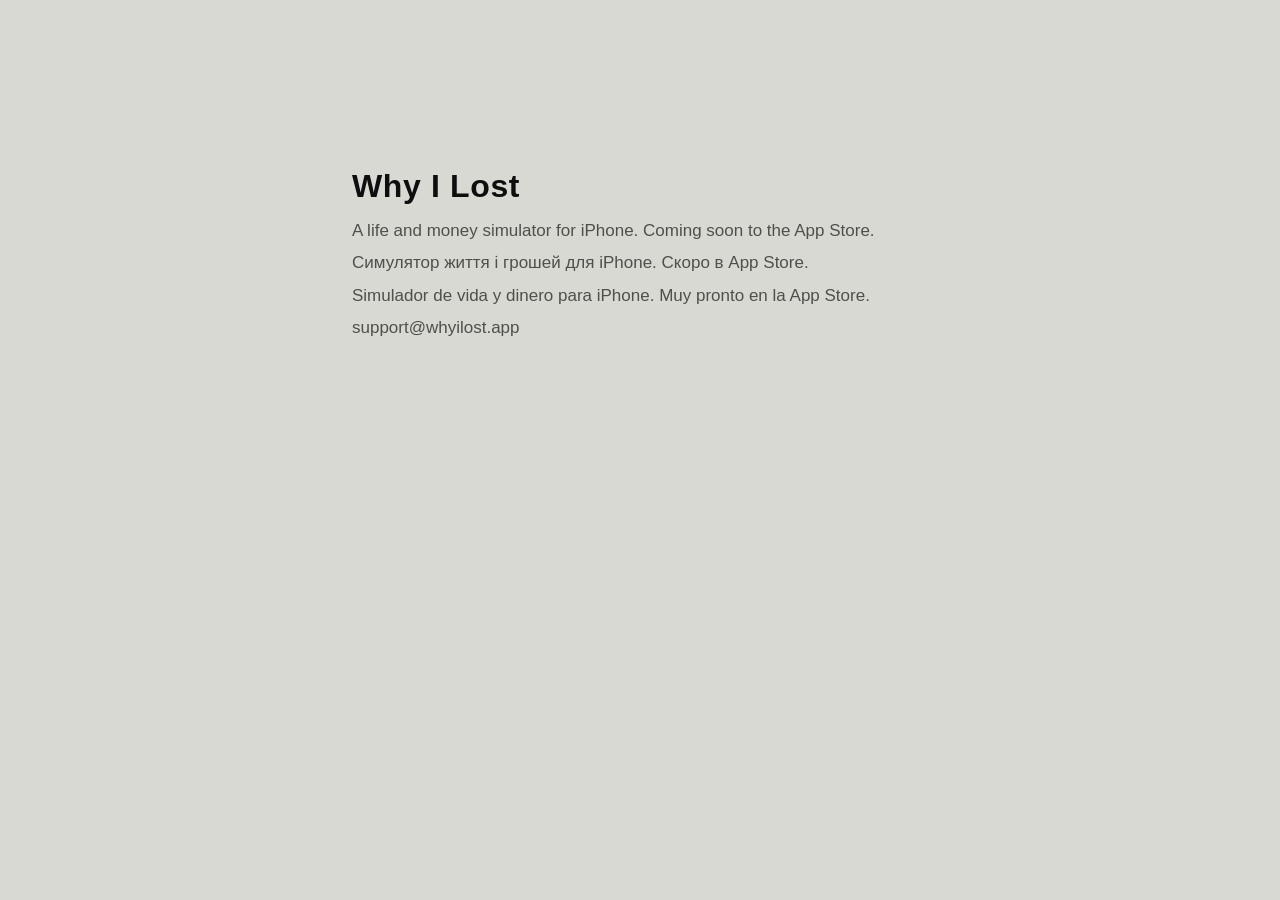
==== index.html @ 10727b98 "feat(028): T11 (part) - a placeholder page so GitHub Pages can start site/ holds a one-page placehol" ====
<!doctype html>
<html lang="en">
<head>
<meta charset="utf-8">
<meta name="viewport" content="width=device-width, initial-scale=1">
<title>Why I Lost</title>
<meta name="description" content="Why I Lost, a life and money simulator for iPhone.">
<style>
  :root { --bg: #d9d9d4; --ink: #0e0e0e; --ink2: #4f4f4b; }
  @media (prefers-color-scheme: dark) { :root { --bg: #0c0c0c; --ink: #ededed; --ink2: #9a9a96; } }
  body { margin: 0; background: var(--bg); color: var(--ink);
         font: 17px/1.5 -apple-system, BlinkMacSystemFont, "Segoe UI", Roboto, sans-serif; }
  main { max-width: 36rem; margin: 0 auto; padding: 18vh 20px 40px; }
  h1 { font-size: 2rem; margin: 0 0 .25em; letter-spacing: .02em; }
  p { margin: .4em 0; color: var(--ink2); }
  a { color: inherit; }
</style>
</head>
<body>
<main>
  <h1>Why I Lost</h1>
  <p>A life and money simulator for iPhone. Coming soon to the App Store.</p>
  <p lang="uk">Симулятор життя і грошей для iPhone. Скоро в App Store.</p>
  <p lang="es">Simulador de vida y dinero para iPhone. Muy pronto en la App Store.</p>
  <p>support@whyilost.app</p>
</main>
</body>
</html>
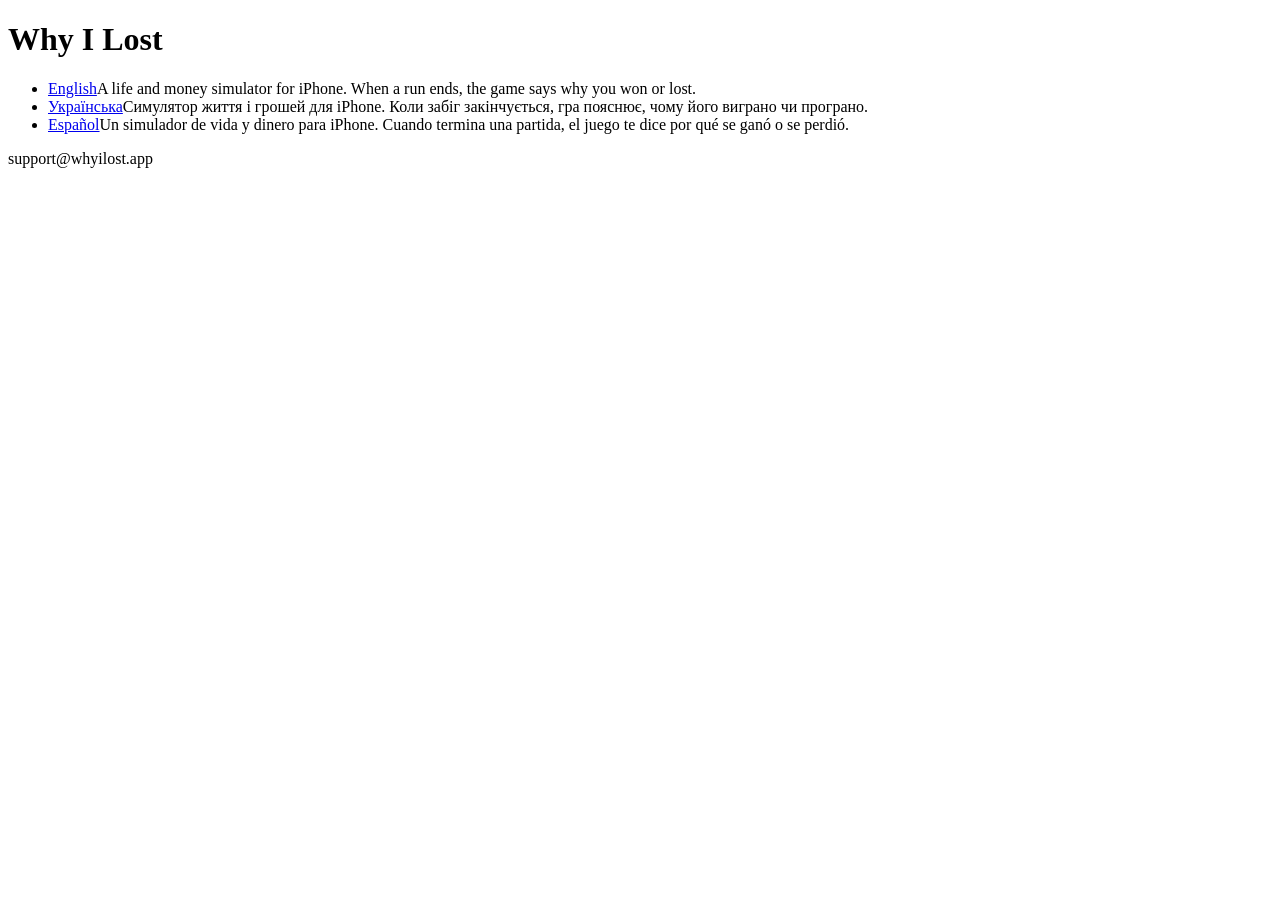
==== commit e53130aa: "feat(028): T9 - the site in uk and es, and the root's three languages Co-Authored-By: Claude Opus 5." ====
--- a/index.html
+++ b/index.html
@@ -4,25 +4,18 @@
 <meta charset="utf-8">
 <meta name="viewport" content="width=device-width, initial-scale=1">
 <title>Why I Lost</title>
-<meta name="description" content="Why I Lost, a life and money simulator for iPhone.">
-<style>
-  :root { --bg: #d9d9d4; --ink: #0e0e0e; --ink2: #4f4f4b; }
-  @media (prefers-color-scheme: dark) { :root { --bg: #0c0c0c; --ink: #ededed; --ink2: #9a9a96; } }
-  body { margin: 0; background: var(--bg); color: var(--ink);
-         font: 17px/1.5 -apple-system, BlinkMacSystemFont, "Segoe UI", Roboto, sans-serif; }
-  main { max-width: 36rem; margin: 0 auto; padding: 18vh 20px 40px; }
-  h1 { font-size: 2rem; margin: 0 0 .25em; letter-spacing: .02em; }
-  p { margin: .4em 0; color: var(--ink2); }
-  a { color: inherit; }
-</style>
+<meta name="description" content="A life and money simulator for iPhone. When a run ends, the game says why you won or lost.">
+<link rel="stylesheet" href="/style.css">
 </head>
 <body>
-<main>
-  <h1>Why I Lost</h1>
-  <p>A life and money simulator for iPhone. Coming soon to the App Store.</p>
-  <p lang="uk">Симулятор життя і грошей для iPhone. Скоро в App Store.</p>
-  <p lang="es">Simulador de vida y dinero para iPhone. Muy pronto en la App Store.</p>
-  <p>support@whyilost.app</p>
+<main class="root">
+<h1>Why I Lost</h1>
+<ul class="choose">
+<li lang="en"><a href="/en/about/" hreflang="en">English</a><span>A life and money simulator for iPhone. When a run ends, the game says why you won or lost.</span></li>
+<li lang="uk"><a href="/uk/about/" hreflang="uk">Українська</a><span>Симулятор життя і грошей для iPhone. Коли забіг закінчується, гра пояснює, чому його виграно чи програно.</span></li>
+<li lang="es"><a href="/es/about/" hreflang="es">Español</a><span>Un simulador de vida y dinero para iPhone. Cuando termina una partida, el juego te dice por qué se ganó o se perdió.</span></li>
+</ul>
+<p class="meta">support@whyilost.app</p>
 </main>
 </body>
 </html>
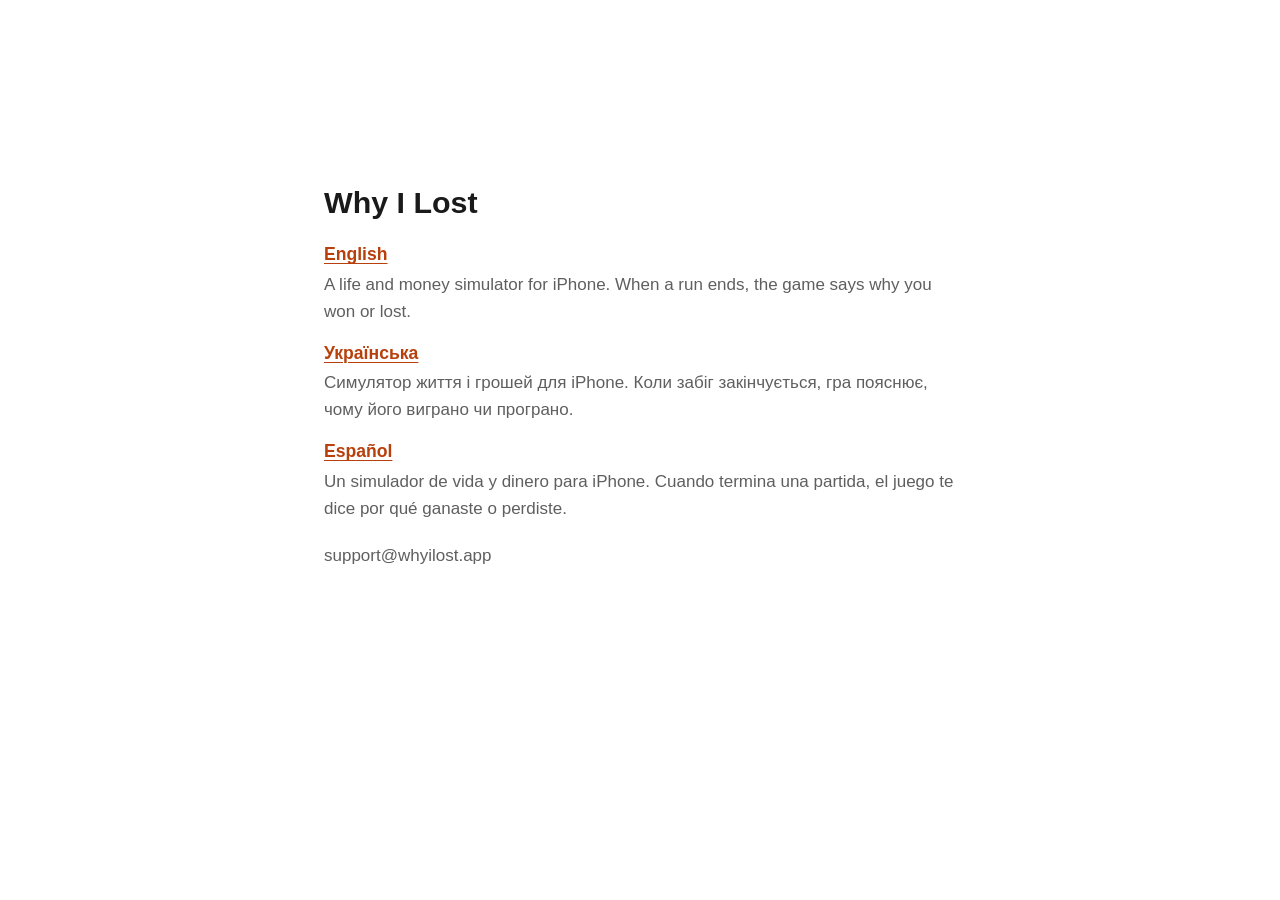
==== commit a5494530: "fix(028): T10 (part) - the Spanish readers' edits, and three weak places in en and uk The es-ES edit" ====
--- a/index.html
+++ b/index.html
@@ -13,7 +13,7 @@
 <ul class="choose">
 <li lang="en"><a href="/en/about/" hreflang="en">English</a><span>A life and money simulator for iPhone. When a run ends, the game says why you won or lost.</span></li>
 <li lang="uk"><a href="/uk/about/" hreflang="uk">Українська</a><span>Симулятор життя і грошей для iPhone. Коли забіг закінчується, гра пояснює, чому його виграно чи програно.</span></li>
-<li lang="es"><a href="/es/about/" hreflang="es">Español</a><span>Un simulador de vida y dinero para iPhone. Cuando termina una partida, el juego te dice por qué se ganó o se perdió.</span></li>
+<li lang="es"><a href="/es/about/" hreflang="es">Español</a><span>Un simulador de vida y dinero para iPhone. Cuando termina una partida, el juego te dice por qué ganaste o perdiste.</span></li>
 </ul>
 <p class="meta">support@whyilost.app</p>
 </main>
--- a/style.css
+++ b/style.css
@@ -0,0 +1,36 @@
+/* whyilost.app's plain pages (story 028, ADR-0064): privacy, support and about, in the Togethis pattern. The landing page in
+   the game's own look is backlog 105. One column, the system font, light and dark. No script, no web font, no cookie. */
+:root { --bg: #ffffff; --fg: #1a1a1a; --muted: #5f5f5f; --line: #e3e3e3; --link: #b8400c; color-scheme: light dark; }
+@media (prefers-color-scheme: dark) {
+  :root { --bg: #111111; --fg: #ededed; --muted: #a3a3a3; --line: #333333; --link: #ff8a57; }
+}
+* { box-sizing: border-box; }
+body {
+  margin: 0; background: var(--bg); color: var(--fg);
+  font: 17px/1.6 -apple-system, BlinkMacSystemFont, "Segoe UI", Roboto, "Helvetica Neue", Arial, sans-serif;
+  -webkit-text-size-adjust: 100%;
+}
+header.top, main, footer { max-width: 42rem; margin-inline: auto; padding-inline: 20px; }
+header.top {
+  display: flex; flex-wrap: wrap; justify-content: space-between; align-items: baseline; gap: 6px 16px;
+  padding-block: 18px; border-bottom: 1px solid var(--line);
+}
+.brand { font-weight: 700; letter-spacing: .02em; color: var(--fg); text-decoration: none; }
+a { color: var(--link); text-underline-offset: 3px; }
+a:focus-visible { outline: 3px solid var(--link); outline-offset: 2px; }
+nav a[aria-current] { color: var(--fg); font-weight: 600; text-decoration: none; }
+.langs { font-size: 15px; }
+h1 { font-size: 1.9rem; line-height: 1.2; margin: 1.3em 0 .3em; text-wrap: balance; }
+h2 { font-size: 1.12rem; line-height: 1.3; margin: 1.8em 0 .35em; }
+p { margin: .5em 0; }
+.meta { color: var(--muted); margin-top: 0; }
+details { border: 1px solid var(--line); border-radius: 8px; padding: 8px 12px; margin: 12px 0; }
+summary { cursor: pointer; }
+pre { white-space: pre-wrap; overflow-wrap: anywhere; font: 13px/1.5 ui-monospace, Menlo, monospace; color: var(--muted); }
+footer { margin-top: 3em; padding-block: 20px 40px; border-top: 1px solid var(--line); color: var(--muted); font-size: 15px; }
+footer nav { margin-bottom: .4em; }
+main.root { padding-block: 16vh 40px; }
+.choose { list-style: none; padding: 0; margin: 1.2em 0; display: grid; gap: 14px; }
+.choose li { display: grid; gap: 2px; }
+.choose a { font-weight: 600; font-size: 1.1rem; }
+.choose span { color: var(--muted); }
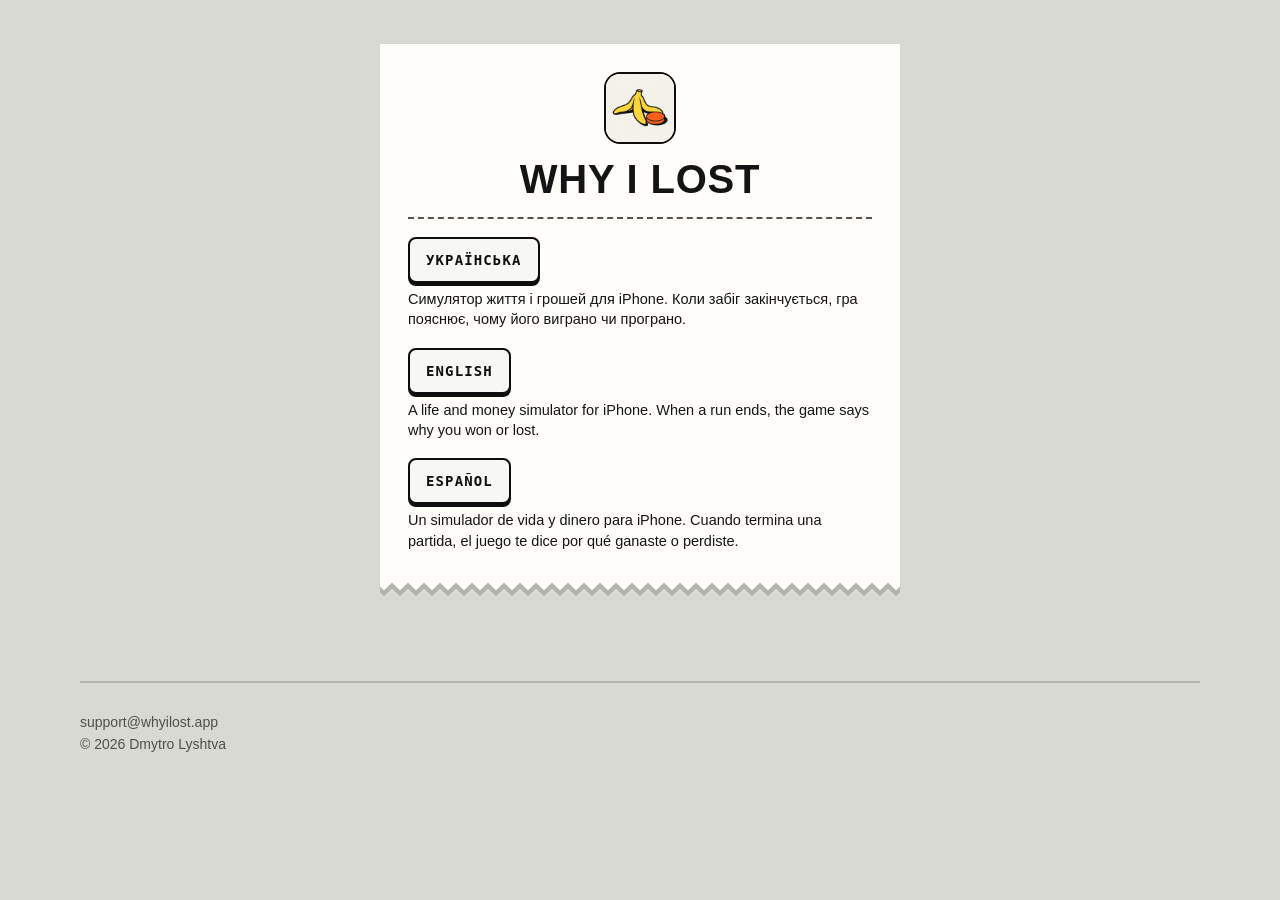
==== commit b538b616: "feat(105): T4-T8 pult.css, the landing pages, root and About restyled, the state switch Co-Authored-" ====
--- a/index.html
+++ b/index.html
@@ -5,17 +5,46 @@
 <meta name="viewport" content="width=device-width, initial-scale=1">
 <title>Why I Lost</title>
 <meta name="description" content="A life and money simulator for iPhone. When a run ends, the game says why you won or lost.">
-<link rel="stylesheet" href="/style.css">
+<meta name="apple-itunes-app" content="app-id=6823643422">
+<meta name="theme-color" content="#D9D9D4" media="(prefers-color-scheme: light)">
+<meta name="theme-color" content="#0C0C0C" media="(prefers-color-scheme: dark)">
+<link rel="icon" type="image/png" href="/img/icon-192.png">
+<link rel="apple-touch-icon" href="/img/apple-touch-icon.png">
+<link rel="preload" href="/fonts/Oswald-Variable.ttf" as="font" type="font/ttf" crossorigin>
+<link rel="stylesheet" href="/pult.css">
+<link rel="canonical" href="https://whyilost.app/">
+<link rel="alternate" hreflang="uk" href="https://whyilost.app/uk/">
+<link rel="alternate" hreflang="en" href="https://whyilost.app/en/">
+<link rel="alternate" hreflang="es" href="https://whyilost.app/es/">
+<link rel="alternate" hreflang="x-default" href="https://whyilost.app/">
+<meta property="og:type" content="website">
+<meta property="og:site_name" content="Why I Lost">
+<meta property="og:title" content="Why I Lost">
+<meta property="og:description" content="A life and money simulator for iPhone. When a run ends, the game says why you won or lost.">
+<meta property="og:url" content="https://whyilost.app/">
+<meta property="og:image" content="https://whyilost.app/img/og-en.png">
+<meta property="og:image:width" content="1200">
+<meta property="og:image:height" content="630">
+<meta property="og:locale" content="en_US">
+<meta name="twitter:card" content="summary_large_image">
 </head>
 <body>
-<main class="root">
-<h1>Why I Lost</h1>
-<ul class="choose">
-<li lang="en"><a href="/en/about/" hreflang="en">English</a><span>A life and money simulator for iPhone. When a run ends, the game says why you won or lost.</span></li>
-<li lang="uk"><a href="/uk/about/" hreflang="uk">Українська</a><span>Симулятор життя і грошей для iPhone. Коли забіг закінчується, гра пояснює, чому його виграно чи програно.</span></li>
-<li lang="es"><a href="/es/about/" hreflang="es">Español</a><span>Un simulador de vida y dinero para iPhone. Cuando termina una partida, el juego te dice por qué ganaste o perdiste.</span></li>
+<div class="page">
+<main class="choose">
+<div class="receipt"><div class="paper">
+<p class="receipt-no" style="display:flex;justify-content:center"><span class="tile" style="width:72px;height:72px;border-radius:16px"><img src="/img/icon-192.png" alt="" width="72" height="72"></span></p>
+<h1 style="margin-top:14px">Why I Lost</h1>
+<hr class="rule">
+<ul>
+<li lang="uk"><a class="key" href="/uk/" hreflang="uk">УКРАЇНСЬКА</a><span>Симулятор життя і грошей для iPhone. Коли забіг закінчується, гра пояснює, чому його виграно чи програно.</span></li>
+<li lang="en"><a class="key" href="/en/" hreflang="en">ENGLISH</a><span>A life and money simulator for iPhone. When a run ends, the game says why you won or lost.</span></li>
+<li lang="es"><a class="key" href="/es/" hreflang="es">ESPAÑOL</a><span>Un simulador de vida y dinero para iPhone. Cuando termina una partida, el juego te dice por qué ganaste o perdiste.</span></li>
 </ul>
-<p class="meta">support@whyilost.app</p>
+</div></div>
 </main>
+<footer class="foot">
+<p>support@whyilost.app<br>© 2026 Dmytro Lyshtva</p>
+</footer>
+</div>
 </body>
 </html>
--- a/pult.css
+++ b/pult.css
@@ -0,0 +1,168 @@
+/* whyilost.app's landing pages, root and About in the game's own look (story 105, ADR-0064 amendment, docs/DESIGN.md §19).
+   Пульт's tokens (docs/DESIGN.md §13.1), light and dark by the visitor's own setting. The idea is B · Чек: the pitch is
+   printed as the month's receipt, and the screens are taped on. The plain pages (privacy, support) keep style.css.
+   No script, no third-party request: Oswald is the app's own file, the rest is the system's fonts. */
+@font-face {
+  font-family: Oswald; font-weight: 200 700; font-style: normal; font-display: swap;
+  src: url(/fonts/Oswald-Variable.ttf) format("truetype");
+}
+:root {
+  --body: #D9D9D4; --module: #EDEDEA; --keycap: #F7F7F4; --ink: #0E0E0E; --ink-2: #4F4F4B;
+  --signal: #FF5A1F; --stamp: #A62B23; --tape: #141414; --on-tape: #F2F2EE;
+  --paper: #FFFEFA; --paper-ink: #141414; --paper-ink-2: #55524B; --illustration: #F4F1EA;
+  --hair: rgba(14, 14, 14, .18); --lift: rgba(14, 14, 14, .18); --kraft: rgba(230, 211, 163, .88);
+  --mono: ui-monospace, "SF Mono", SFMono-Regular, Menlo, Consolas, monospace;
+  --oswald: Oswald, "Arial Narrow", Impact, sans-serif;
+  color-scheme: light dark;
+}
+@media (prefers-color-scheme: dark) {
+  :root {
+    --body: #0C0C0C; --module: #171717; --keycap: #232323; --ink: #EDEDED; --ink-2: #9A9A96;
+    --signal: #FF6B33; --stamp: #FF6A5E; --tape: #EDEDED; --on-tape: #0C0C0C;
+    --paper: #1E1D1B; --paper-ink: #F0ECE3; --paper-ink-2: #A9A398;
+    --hair: rgba(237, 237, 237, .16); --lift: rgba(0, 0, 0, .55); --kraft: rgba(217, 194, 139, .9);
+  }
+}
+* { box-sizing: border-box; }
+html { -webkit-text-size-adjust: 100%; }
+body {
+  margin: 0; background: var(--body); color: var(--ink); overflow-x: clip;
+  font: 16px/1.45 -apple-system, BlinkMacSystemFont, "SF Pro Text", "Segoe UI", Roboto, "Helvetica Neue", Arial, sans-serif;
+}
+a { color: var(--ink); text-underline-offset: 3px; }
+a:hover { text-decoration-thickness: 2px; }
+a:focus-visible { outline: 3px solid var(--ink); outline-offset: 3px; border-radius: 4px; }
+img { max-width: 100%; }
+.page { max-width: 1200px; margin: 0 auto; padding: 14px 16px 0; }
+
+/* the header: the icon, the name, and the language keys */
+.top { display: flex; align-items: center; gap: 12px; flex-wrap: wrap; }
+.brand {
+  display: flex; align-items: center; gap: 10px; margin-right: auto; text-decoration: none;
+  font: 700 22px/1 var(--oswald); letter-spacing: .03em; text-transform: uppercase;
+}
+.tile {
+  width: 44px; height: 44px; flex: none; border: 2px solid var(--ink); border-radius: 11px;
+  background: var(--illustration); overflow: hidden;
+}
+.tile img { display: block; width: 100%; height: 100%; }
+.keys { display: flex; gap: 8px; }
+.key {
+  position: relative; display: flex; align-items: center; height: 38px; padding: 0 11px;
+  border: 2px solid var(--ink); border-radius: 8px; background: var(--keycap); color: var(--ink);
+  box-shadow: 0 3px 0 var(--ink); text-decoration: none;
+  font: 800 11px/1 var(--mono); letter-spacing: .08em;
+}
+.key::after { content: ""; position: absolute; inset: -4px; }
+.key[aria-current] { background: var(--ink); color: var(--keycap); }
+.key:active { transform: translateY(3px); box-shadow: none; }
+
+/* the receipt */
+.hero { margin-top: 22px; }
+.receipt-col { max-width: 520px; margin-inline: auto; }
+.receipt { filter: drop-shadow(0 6px 0 var(--lift)); }
+.paper {
+  position: relative; background: var(--paper); color: var(--paper-ink); padding: 26px 20px 38px;
+  -webkit-mask: conic-gradient(from -45deg at bottom, #0000, #000 1deg 89deg, #0000 90deg) bottom / 16px 8px repeat-x,
+    linear-gradient(#000 0 0) top / 100% calc(100% - 8px) no-repeat;
+  mask: conic-gradient(from -45deg at bottom, #0000, #000 1deg 89deg, #0000 90deg) bottom / 16px 8px repeat-x,
+    linear-gradient(#000 0 0) top / 100% calc(100% - 8px) no-repeat;
+}
+.receipt-no { margin: 0; text-align: center; font: 400 12px/1.4 var(--mono); letter-spacing: .14em; color: var(--paper-ink-2); }
+.receipt h1 {
+  margin: 10px 0 0; text-align: center; font: 700 30px/1.08 var(--oswald); letter-spacing: .02em;
+  text-transform: uppercase; text-wrap: balance;
+}
+.rule { margin: 16px 0 4px; border: 0; border-top: 2px dashed var(--paper-ink-2); }
+.pitch { margin: 10px 0 0; font-size: 15px; line-height: 1.45; }
+.lines { margin: 0; }
+.row { display: flex; align-items: baseline; gap: 6px; margin-top: 9px; font: 500 13.5px/1.35 var(--mono); }
+.row dt, .row dd { margin: 0; min-width: 0; overflow-wrap: anywhere; }
+.row i { flex: 1 1 12px; min-width: 12px; border-bottom: 2px dotted var(--paper-ink-2); }
+.row.total { font-weight: 800; }
+.stamp {
+  display: block; width: fit-content; margin: 14px 4px -6px auto; padding: 3px 9px; transform: rotate(-9deg);
+  border: 3px solid var(--stamp); border-radius: 4px; color: var(--stamp);
+  font: 700 15px/1.2 var(--oswald); letter-spacing: .08em; text-transform: uppercase;
+}
+
+/* the store element: Apple's badge, or the dated line before it (scripts/site-state.sh writes the block) */
+.store { display: flex; justify-content: center; padding: 26px 13px 13px; }
+.badge { display: block; line-height: 0; border-radius: 10px; }
+.badge img { display: block; height: 52px; width: auto; }
+.soon {
+  margin: 0; padding: 10px 14px; border: 2px dashed var(--ink-2); border-radius: 10px; text-align: center;
+  font: 700 13px/1.35 var(--mono); letter-spacing: .04em; color: var(--ink);
+}
+
+/* the screens, taped on */
+.collage { display: none; }
+.shots { margin-top: 64px; }
+.cards { list-style: none; margin: 0; padding: 0; display: flex; flex-direction: column; }
+.card {
+  position: relative; width: min(236px, 74%); padding: 8px; background: var(--paper);
+  box-shadow: 0 5px 0 var(--lift);
+}
+.card::before {
+  content: ""; position: absolute; left: 50%; top: -10px; width: 86px; height: 22px; margin-left: -43px;
+  background: var(--kraft); transform: rotate(2deg);
+}
+.card img { display: block; width: 100%; height: auto; }
+.cards li:nth-child(odd) { align-self: flex-start; transform: rotate(-1.6deg); }
+.cards li:nth-child(even) { align-self: flex-end; transform: rotate(1.4deg); }
+.cards li + li { margin-top: -90px; }
+.cards li:nth-child(odd) .card::before { transform: rotate(3deg); }
+.cards li:nth-child(even) .card::before { transform: rotate(-3deg); }
+@media (min-width: 600px) {
+  .cards { display: grid; grid-template-columns: repeat(3, minmax(0, 1fr)); gap: 40px 24px; }
+  .cards li, .cards li + li { margin-top: 0; align-self: auto; }
+  .card { width: 100%; }
+}
+
+/* the footer */
+.foot { margin-top: 64px; padding: 20px 0 36px; border-top: 2px solid var(--hair); color: var(--ink-2); font-size: 14px; line-height: 1.6; }
+.foot p { margin: 8px 0 0; }
+.foot nav { display: flex; flex-wrap: wrap; gap: 4px 18px; }
+.foot nav a { color: var(--ink); }
+.foot nav a[aria-current] { font-weight: 700; text-decoration: none; }
+.credit { font-size: 12.5px; }
+
+/* About: the same paper, the same header and footer */
+.sheet h1 { margin: 0; font: 700 30px/1.08 var(--oswald); letter-spacing: .02em; text-transform: uppercase; }
+.sheet h2 { margin: 1.6em 0 .3em; font: 700 17px/1.25 var(--oswald); letter-spacing: .04em; text-transform: uppercase; }
+.sheet p { margin: .5em 0; }
+.sheet details { border: 2px solid var(--paper-ink-2); border-radius: 6px; padding: 8px 12px; margin: 12px 0; }
+.sheet summary { cursor: pointer; font-family: var(--mono); font-size: 13px; }
+.sheet pre { white-space: pre-wrap; overflow-wrap: anywhere; font: 12.5px/1.5 var(--mono); color: var(--paper-ink-2); }
+.sheet a { color: var(--paper-ink); }
+.sheet-wrap { margin-top: 22px; max-width: 720px; margin-inline: auto; }
+
+/* the root: three keys */
+.choose { margin-top: 22px; max-width: 520px; margin-inline: auto; }
+.choose .paper { padding-bottom: 34px; }
+.choose h1 { margin-bottom: 4px; }
+.choose ul { list-style: none; margin: 18px 0 0; padding: 0; display: grid; gap: 18px; }
+.choose li { display: grid; gap: 6px; justify-items: start; }
+.choose .key { height: 46px; padding: 0 16px; font-size: 14px; }
+.choose li span { font-size: 14.5px; line-height: 1.4; }
+
+@media (min-width: 1100px) {
+  .page { padding: 22px 40px 0; }
+  .hero { display: flex; gap: 40px; align-items: flex-start; margin-top: 26px; }
+  .receipt-col { flex: none; width: 500px; max-width: none; margin: 0; }
+  .receipt h1 { font-size: 40px; }
+  .receipt .paper { padding: 28px 28px 40px; }
+  .pitch { font-size: 17px; }
+  .row { font-size: 15px; }
+  .collage { display: block; position: relative; flex: 1 1 auto; height: 720px; min-width: 0; }
+  .collage .card { position: absolute; width: 54%; }
+  .collage .card.a { left: 0; top: 20px; transform: rotate(-2.5deg); }
+  .collage .card.b { left: 48%; top: 120px; width: 50%; transform: rotate(3deg); }
+  .shots { margin-top: 90px; }
+  .cards { grid-template-columns: repeat(6, minmax(0, 1fr)); gap: 20px; align-items: start; }
+  .cards li:nth-child(even) { margin-top: 40px; }
+  .cards li:nth-child(1) { transform: rotate(-1.6deg); } .cards li:nth-child(2) { transform: rotate(1.4deg); }
+  .cards li:nth-child(3) { transform: rotate(-1.2deg); } .cards li:nth-child(4) { transform: rotate(1.8deg); }
+  .cards li:nth-child(5) { transform: rotate(-1.4deg); } .cards li:nth-child(6) { transform: rotate(1.2deg); }
+  .foot { margin-top: 90px; }
+}
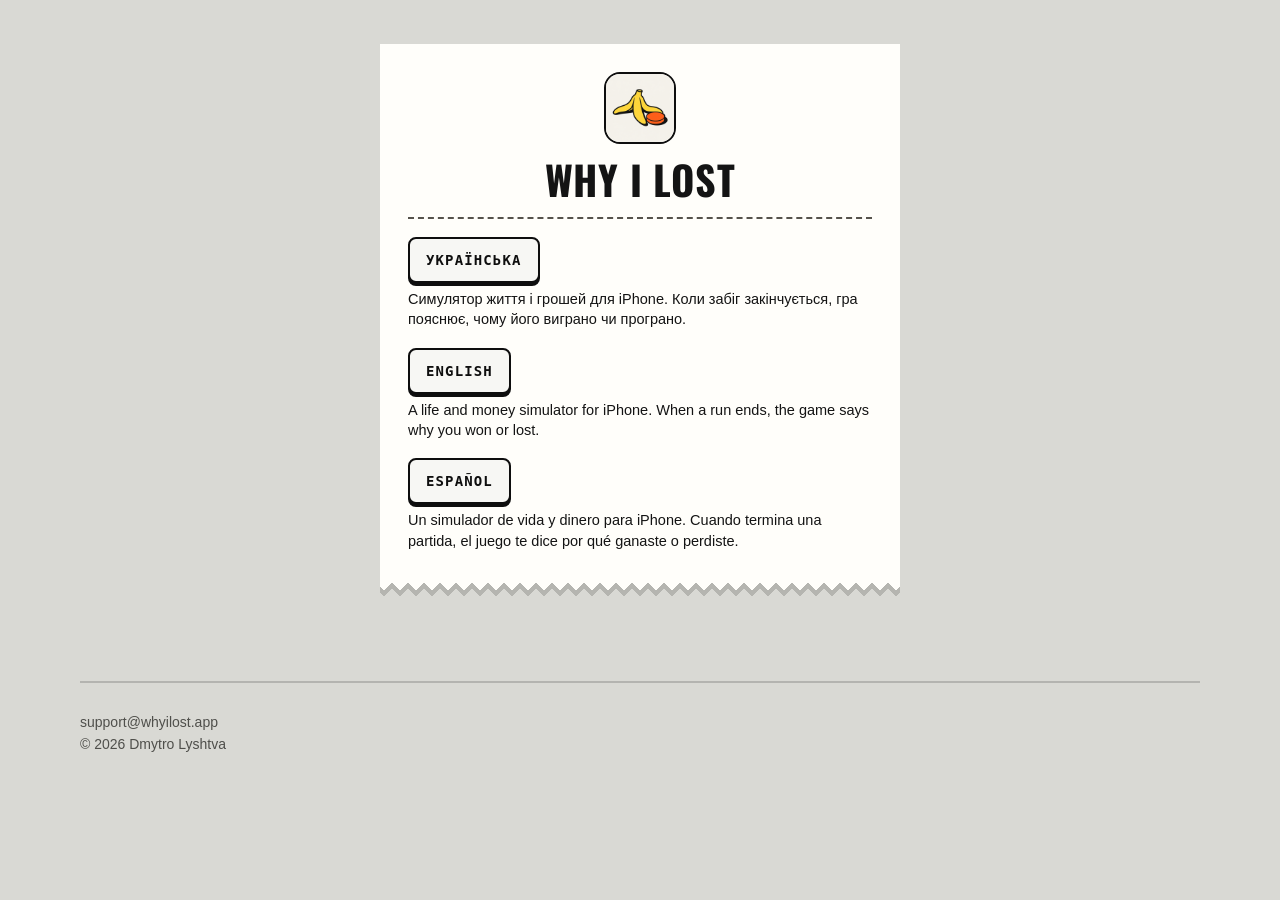
==== commit 6e26366e: "feat(105): T9 the site check reads the landing pages, the state, the weight and the pins Co-Authored" ====
--- a/index.html
+++ b/index.html
@@ -8,9 +8,9 @@
 <meta name="apple-itunes-app" content="app-id=6823643422">
 <meta name="theme-color" content="#D9D9D4" media="(prefers-color-scheme: light)">
 <meta name="theme-color" content="#0C0C0C" media="(prefers-color-scheme: dark)">
-<link rel="icon" type="image/png" href="/img/icon-192.png">
+<link rel="icon" type="image/png" href="/img/icon-96.png">
 <link rel="apple-touch-icon" href="/img/apple-touch-icon.png">
-<link rel="preload" href="/fonts/Oswald-Variable.ttf" as="font" type="font/ttf" crossorigin>
+<link rel="preload" href="/fonts/Oswald-Variable.woff" as="font" type="font/woff" crossorigin>
 <link rel="stylesheet" href="/pult.css">
 <link rel="canonical" href="https://whyilost.app/">
 <link rel="alternate" hreflang="uk" href="https://whyilost.app/uk/">
--- a/pult.css
+++ b/pult.css
@@ -4,7 +4,7 @@
    No script, no third-party request: Oswald is the app's own file, the rest is the system's fonts. */
 @font-face {
   font-family: Oswald; font-weight: 200 700; font-style: normal; font-display: swap;
-  src: url(/fonts/Oswald-Variable.ttf) format("truetype");
+  src: url(/fonts/Oswald-Variable.woff) format("woff");
 }
 :root {
   --body: #D9D9D4; --module: #EDEDEA; --keycap: #F7F7F4; --ink: #0E0E0E; --ink-2: #4F4F4B;
